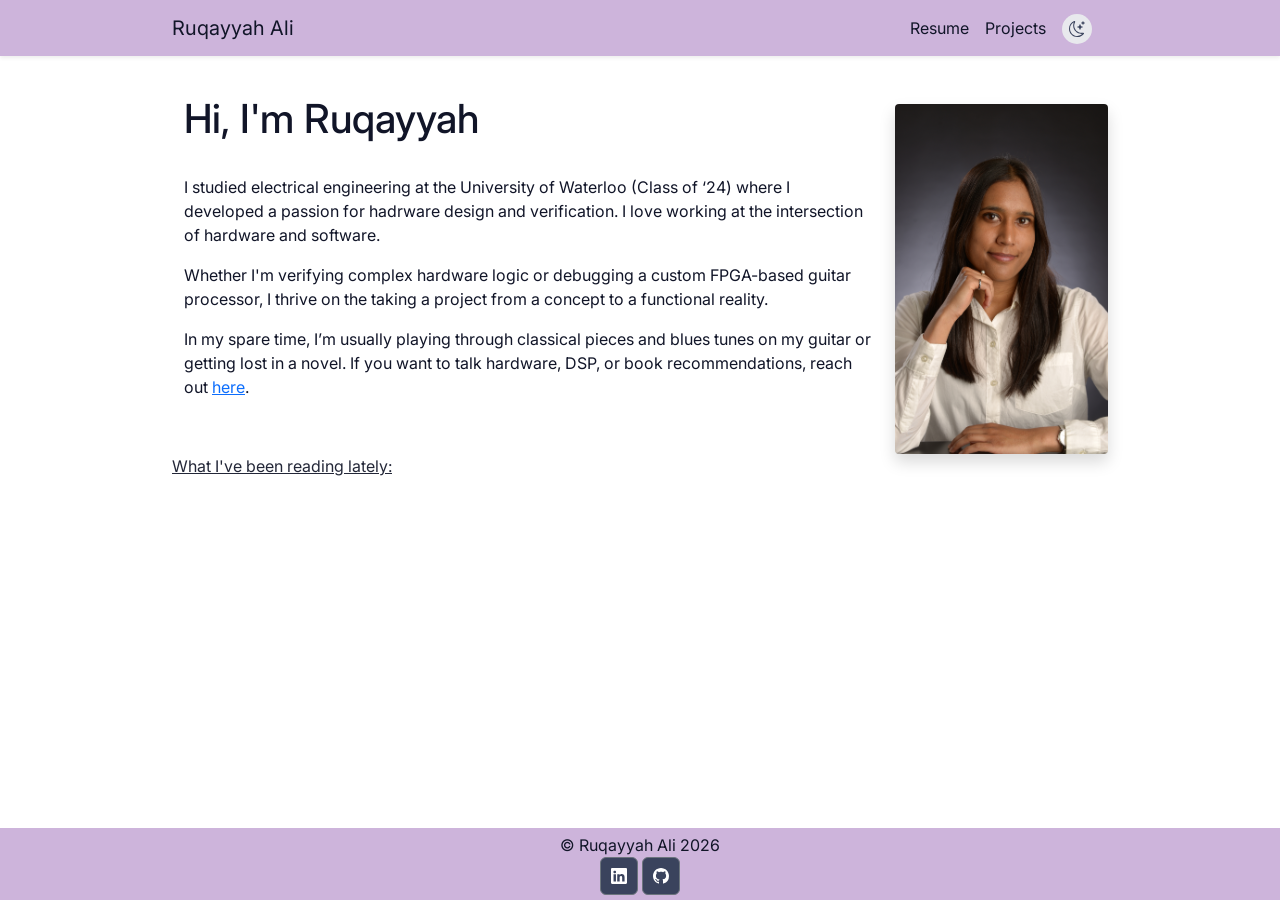
==== index.html @ a9ae00fb "first commit" ====
<!DOCTYPE html>

    <html lang="en">
        <head>
            <meta charset="UTF-8">
            <meta name="viewport" content="width=device-width, initial-scale=1">
            <link href="https://cdn.jsdelivr.net/npm/bootstrap@5.3.3/dist/css/bootstrap.min.css" rel="stylesheet" integrity="sha384-QWTKZyjpPEjISv5WaRU9OFeRpok6YctnYmDr5pNlyT2bRjXh0JMhjY6hW+ALEwIH" crossorigin="anonymous">
            <script src="https://cdn.jsdelivr.net/npm/bootstrap@5.3.3/dist/js/bootstrap.bundle.min.js" integrity="sha384-YvpcrYf0tY3lHB60NNkmXc5s9fDVZLESaAA55NDzOxhy9GkcIdslK1eN7N6jIeHz" crossorigin="anonymous"></script>
            <link href="styles.css" rel="stylesheet">
            <title>Ruqayyah Ali</title>
            <script type="text/javascript" src="darkmode.js" defer></script>
        </head>
        <body>
            <!-- NAVBAR -->
            <nav class="navbar my-custom-navbar shadow-sm sticky-top">
                <div class="container-fluid col-12 col-md-9">
                    <a class="navbar-brand" href="index.html">Ruqayyah Ali</a>
                        <ul class="navbar-nav flex-row ms-auto">
                                <!--
                                    flex-row ensures horizontal layout.
                                    ms-auto pushes the UL to the right.
                                    me-3 adds right margin for spacing between links.
                                -->
                                <li class="nav-item me-3">
                                    <a class="nav-link" href="/resume">Resume</a>
                                </li>
                                <li class="nav-item me-3">
                                    <a class="nav-link" href="/projects">Projects</a>
                                </li>
                                <!-- <li class="nav-item me-3">
                                    <a class="nav-link" href="blog.html">Blog</a>
                                </li> -->
                                <li class="nav-item me-3">
                                    <button id="theme-switch">
                                        <svg xmlns="http://www.w3.org/2000/svg" width="16" height="16" fill="currentColor" class="bi bi-moon-stars" viewBox="0 0 16 16">
                                        <path d="M6 .278a.77.77 0 0 1 .08.858 7.2 7.2 0 0 0-.878 3.46c0 4.021 3.278 7.277 7.318 7.277q.792-.001 1.533-.16a.79.79 0 0 1 .81.316.73.73 0 0 1-.031.893A8.35 8.35 0 0 1 8.344 16C3.734 16 0 12.286 0 7.71 0 4.266 2.114 1.312 5.124.06A.75.75 0 0 1 6 .278M4.858 1.311A7.27 7.27 0 0 0 1.025 7.71c0 4.02 3.279 7.276 7.319 7.276a7.32 7.32 0 0 0 5.205-2.162q-.506.063-1.029.063c-4.61 0-8.343-3.714-8.343-8.29 0-1.167.242-2.278.681-3.286"/>
                                        <path d="M10.794 3.148a.217.217 0 0 1 .412 0l.387 1.162c.173.518.579.924 1.097 1.097l1.162.387a.217.217 0 0 1 0 .412l-1.162.387a1.73 1.73 0 0 0-1.097 1.097l-.387 1.162a.217.217 0 0 1-.412 0l-.387-1.162A1.73 1.73 0 0 0 9.31 6.593l-1.162-.387a.217.217 0 0 1 0-.412l1.162-.387a1.73 1.73 0 0 0 1.097-1.097zM13.863.099a.145.145 0 0 1 .274 0l.258.774c.115.346.386.617.732.732l.774.258a.145.145 0 0 1 0 .274l-.774.258a1.16 1.16 0 0 0-.732.732l-.258.774a.145.145 0 0 1-.274 0l-.258-.774a1.16 1.16 0 0 0-.732-.732l-.774-.258a.145.145 0 0 1 0-.274l.774-.258c.346-.115.617-.386.732-.732z"/>
                                        </svg>
                                        <svg xmlns="http://www.w3.org/2000/svg" width="16" height="16" fill="currentColor" class="bi bi-sun" viewBox="0 0 16 16">
                                        <path d="M8 11a3 3 0 1 1 0-6 3 3 0 0 1 0 6m0 1a4 4 0 1 0 0-8 4 4 0 0 0 0 8M8 0a.5.5 0 0 1 .5.5v2a.5.5 0 0 1-1 0v-2A.5.5 0 0 1 8 0m0 13a.5.5 0 0 1 .5.5v2a.5.5 0 0 1-1 0v-2A.5.5 0 0 1 8 13m8-5a.5.5 0 0 1-.5.5h-2a.5.5 0 0 1 0-1h2a.5.5 0 0 1 .5.5M3 8a.5.5 0 0 1-.5.5h-2a.5.5 0 0 1 0-1h2A.5.5 0 0 1 3 8m10.657-5.657a.5.5 0 0 1 0 .707l-1.414 1.415a.5.5 0 1 1-.707-.708l1.414-1.414a.5.5 0 0 1 .707 0m-9.193 9.193a.5.5 0 0 1 0 .707L3.05 13.657a.5.5 0 0 1-.707-.707l1.414-1.414a.5.5 0 0 1 .707 0m9.193 2.121a.5.5 0 0 1-.707 0l-1.414-1.414a.5.5 0 0 1 .707-.707l1.414 1.414a.5.5 0 0 1 0 .707M4.464 4.465a.5.5 0 0 1-.707 0L2.343 3.05a.5.5 0 1 1 .707-.707l1.414 1.414a.5.5 0 0 1 0 .708"/>
                                        </svg>
                                    </button>
                                </li>
                        </ul>
                </div>
            </nav>
            
            <main>
            <!-- MAIN BODY -->
            <div class="container-fluid col-12 col-md-9">
                
                <div class="row align-items-center ms-auto">
                    <div class="container-fluid col-12 col-md-9">
                    <h1>Hi, I'm Ruqayyah</h1>
                    <br>
                    <p>I studied electrical engineering at the University of Waterloo (Class of ‘24) where I developed a passion for
                        hadrware design and verification. I love working at the intersection of hardware and software.</p>
                    <p>Whether I'm verifying complex hardware logic or debugging a custom FPGA-based guitar processor, I thrive on the 
                        taking a project from a concept to a functional reality.</p> 
                    <p>In my spare time, I’m usually playing through classical pieces and blues tunes on my guitar or getting lost in a 
                        novel. If you want to talk hardware, DSP, or book recommendations, reach out <a href="mailto:ruqayyah.ali@uwaterloo.ca">here</a>.</p>
                    </div>
                    <!-- Image Column -->
                    <div class="d-flex col-10 col-md-3 flex-row ms-auto">
                        <div class="img-container mt-5">
                            <img src="images/ALI_9497.JPG" alt="Image of Ruqayyah" class="profile-img">
                        </div>
                    </div>
                </div>
            </div>

            <!-- GOODREADS SHELF -->
            <div class="container-fluid col-12 col-md-9 ms-auto">
                <a class="goodreads-title" href="https://www.goodreads.com/user/show/135807279-ruqayyah">What I've been reading lately:</a>
                <script src="https://www.goodreads.com/review/grid_widget/135807279.Ruqayyah's%20read%20book%20montage?cover_size=small&hide_link=true&hide_title=true&num_books=16&order=d&shelf=read&sort=date_read&widget_id=1778637182" type="text/javascript" charset="utf-8"></script>
            </div>
            </main>

            <!-- FOOTER -->
            <footer class="container-fluid">
                <div>© Ruqayyah Ali 2026 </div>
                    <a id= "footer-linkedin" class="btn btn-secondary" href="https://www.linkedin.com/in/ruqayyah-ali/" role="button">
                        <svg xmlns="http://www.w3.org/2000/svg" width="16" height="16" fill="currentColor" class="bi bi-linkedin" viewBox="0 0 16 16">
                        <path d="M0 1.146C0 .513.526 0 1.175 0h13.65C15.474 0 16 .513 16 1.146v13.708c0 .633-.526 1.146-1.175 1.146H1.175C.526 16 0 15.487 0 14.854zm4.943 12.248V6.169H2.542v7.225zm-1.2-8.212c.837 0 1.358-.554 1.358-1.248-.015-.709-.52-1.248-1.342-1.248S2.4 3.226 2.4 3.934c0 .694.521 1.248 1.327 1.248zm4.908 8.212V9.359c0-.216.016-.432.08-.586.173-.431.568-.878 1.232-.878.869 0 1.216.662 1.216 1.634v3.865h2.401V9.25c0-2.22-1.184-3.252-2.764-3.252-1.274 0-1.845.7-2.165 1.193v.025h-.016l.016-.025V6.169h-2.4c.03.678 0 7.225 0 7.225z"></path>
                        </svg>
                    </a>
                    <a id= "footer-github" class="btn btn-secondary" href="https://github.com/ruki99" role="button">
                        <svg xmlns="http://www.w3.org/2000/svg" width="16" height="16" fill="currentColor" class="bi bi-github" viewBox="0 0 16 16">
                        <path d="M8 0C3.58 0 0 3.58 0 8c0 3.54 2.29 6.53 5.47 7.59.4.07.55-.17.55-.38 0-.19-.01-.82-.01-1.49-2.01.37-2.53-.49-2.69-.94-.09-.23-.48-.94-.82-1.13-.28-.15-.68-.52-.01-.53.63-.01 1.08.58 1.23.82.72 1.21 1.87.87 2.33.66.07-.52.28-.87.51-1.07-1.78-.2-3.64-.89-3.64-3.95 0-.87.31-1.59.82-2.15-.08-.2-.36-1.02.08-2.12 0 0 .67-.21 2.2.82.64-.18 1.32-.27 2-.27s1.36.09 2 .27c1.53-1.04 2.2-.82 2.2-.82.44 1.1.16 1.92.08 2.12.51.56.82 1.27.82 2.15 0 3.07-1.87 3.75-3.65 3.95.29.25.54.73.54 1.48 0 1.07-.01 1.93-.01 2.2 0 .21.15.46.55.38A8.01 8.01 0 0 0 16 8c0-4.42-3.58-8-8-8"/>
                        </svg>
                    </a>
            </footer>


        </body>
    </html>
---- styles.css ----
@import url('https://fonts.googleapis.com/css2?family=Inter:wght@400;700&display=swap');

:root{
  --base-color: white;
  --base-variant: #e8e9ed;
  --text-color: #111528;
  --secondary-text: #232738;
  --primary-color: #3a435d;
  --accent-color: #cdb4db;
}
.darkmode{
  --base-color: #070b1d;
  --base-variant: #101425;
  --text-color: #ffffff;
  --secondary-text: #a4a5b8;
  --primary-color: #3a435d;
  --accent-color: #073b4c;
} 

.custom-brand-font {
  font-family: 'Inter', sans-serif;
  font-weight: 700;
  font-size: 1.8rem;
}

.my-custom-navbar{
  color: #ffd166;
  background-color: var(--accent-color);
}

.my-custom-navbar .nav-link, .my-custom-navbar .navbar-brand{
  color: var(--text-color);
}

button {
  border: none;
  padding: .8em 2em;
  background-color: var(--primary-color);
  color: white ;
  border-radius: 4px;
  font: inherit;
  text-transform: uppercase;
  font-weight: 500;
  cursor: pointer;
}

#theme-switch {
  height:30px;
  width: 30px;
  margin-top: 0.4rem;
  padding: 0;
  border-radius: 50%;
  background-color: var(--base-variant);
  display: flex;
  justify-content: center;
  align-items: center;
}
#theme-switch svg{
  fill: var(--primary-color);
}
#theme-switch svg:last-child{
  display: none;
}
.darkmode #theme-switch svg:first-child{
  display: none;
}
.darkmode #theme-switch svg:last-child{
  display: block;
}

.img-container {
    position: relative;
    width: 300px;
    height: 350px;
}

.profile-img {
    width: 100%;
    height: 100%;
    object-fit: cover;
    border-radius: 4px;
    box-shadow: 0 .5rem 1rem rgba(0,0,0,.15);
    /* border: 5px solid #bde0fe; */
    /* border: 5px solid var(--accent-color); */
    /* border-radius: 50%; */
}

.skills-group{
  margin-bottom: 8px;
}

.skill-item {
  display: inline-block;
  border-radius: 10px;
  background: var(--base-variant);
  color: var(--text-color);
  text-align: center;
  font-family: 'Inter', sans-serif;
  font-weight: 450;
  padding-top: 0px;
  padding-bottom: 0px;
  padding-right: 8px;
  padding-left: 8px;
  margin: 0px 3px 3px 3px;
  font-size: 0.9em;
  line-height: 25px;
  height: 25px;
}

.section-title {
  font-size: 30px;
  text-transform: uppercase;
  color:  var(--text-color);
  padding-bottom: 10px;
  border-bottom: 1px solid #ddd;
  margin-bottom: 10px;
  font-weight: 600;
}

.subsection-title {
  font-size: 15px;
  text-transform: uppercase;
  color: var(--text-color);
  font-weight: 600;
}

.experience-container{
  margin-top: 15px;
}

.experience-group .flex-row {
  display: flex;
  justify-content: space-between;
  align-items: baseline;
  width: 100%;
}

.job-role {
  font-size: 15px;
  text-transform: uppercase;
  color: var(--text-color);
  font-weight: 600;
  margin: 0; 
}

.company {
  font-size: 15px;
  text-transform: uppercase;
  color: var(--text-color);
  font-weight: 600;
}

.experience-date {
    font-style: italic;
    white-space: nowrap; /* Prevents the date from breaking into two lines */
}

body {
  font-family: 'Inter', sans-serif;
  background-color: var(--base-color);
  color: var(--text-color);
  margin: 0;

  display: flex;
  flex-direction: column;
  min-height: 100vh;
}

main, .container { 
  flex: 1; 
}

footer {
  text-align: center;
  padding: 5px;
  background-color: var(--accent-color);
  color: var(--text-color);
  left: 0;
  width: 100%;
}

#footer-github {
    background-color: var(--primary-color);
    color: white;
    padding: 10px; 
    display: inline-flex;
}

#footer-linkedin {
    background-color: var(--primary-color);
    color: white;
    padding: 10px; 
    display: inline-flex;
}

.gr_grid_container {
  display: flex;
  flex-wrap: wrap;
  gap: 10px; /* Adds space between covers */
  justify-content: start;
}

.gr_grid_book_container {
  /* Removes the float and fixed overflow */
  width: 60px; 
  height: auto;
}

.gr_grid_book_container img {
  /* width: 100%; /* Makes image fit the container */
  height: auto;
  border-radius: 2px;
  box-shadow: 0 2px 4px rgba(0,0,0,0.1); 
}

.goodreads-title{
  color: var(--secondary-text);
}
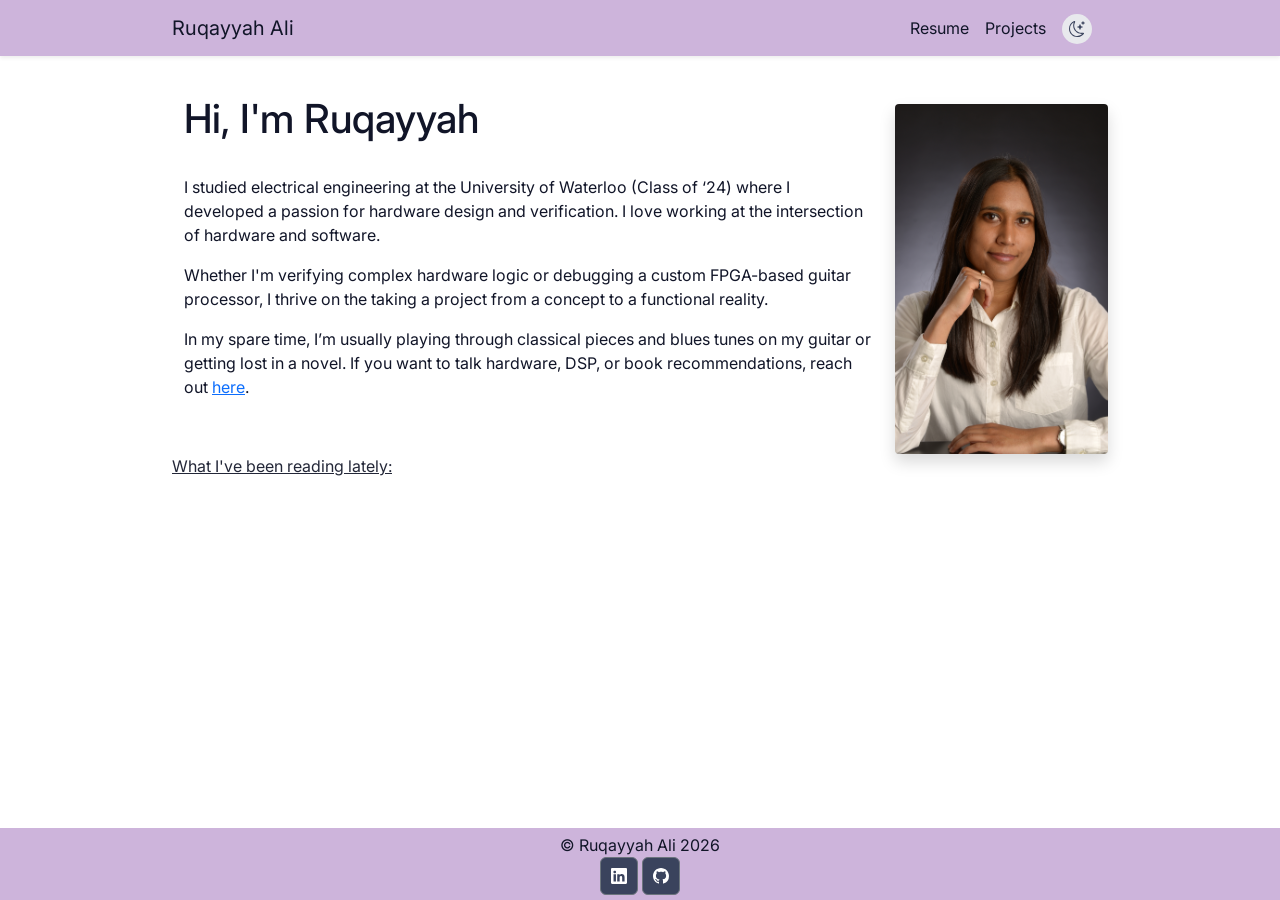
==== commit b6267ed7: "fixed typo" ====
--- a/index.html
+++ b/index.html
@@ -54,7 +54,7 @@
                     <h1>Hi, I'm Ruqayyah</h1>
                     <br>
                     <p>I studied electrical engineering at the University of Waterloo (Class of ‘24) where I developed a passion for
-                        hadrware design and verification. I love working at the intersection of hardware and software.</p>
+                        hardware design and verification. I love working at the intersection of hardware and software.</p>
                     <p>Whether I'm verifying complex hardware logic or debugging a custom FPGA-based guitar processor, I thrive on the 
                         taking a project from a concept to a functional reality.</p> 
                     <p>In my spare time, I’m usually playing through classical pieces and blues tunes on my guitar or getting lost in a 
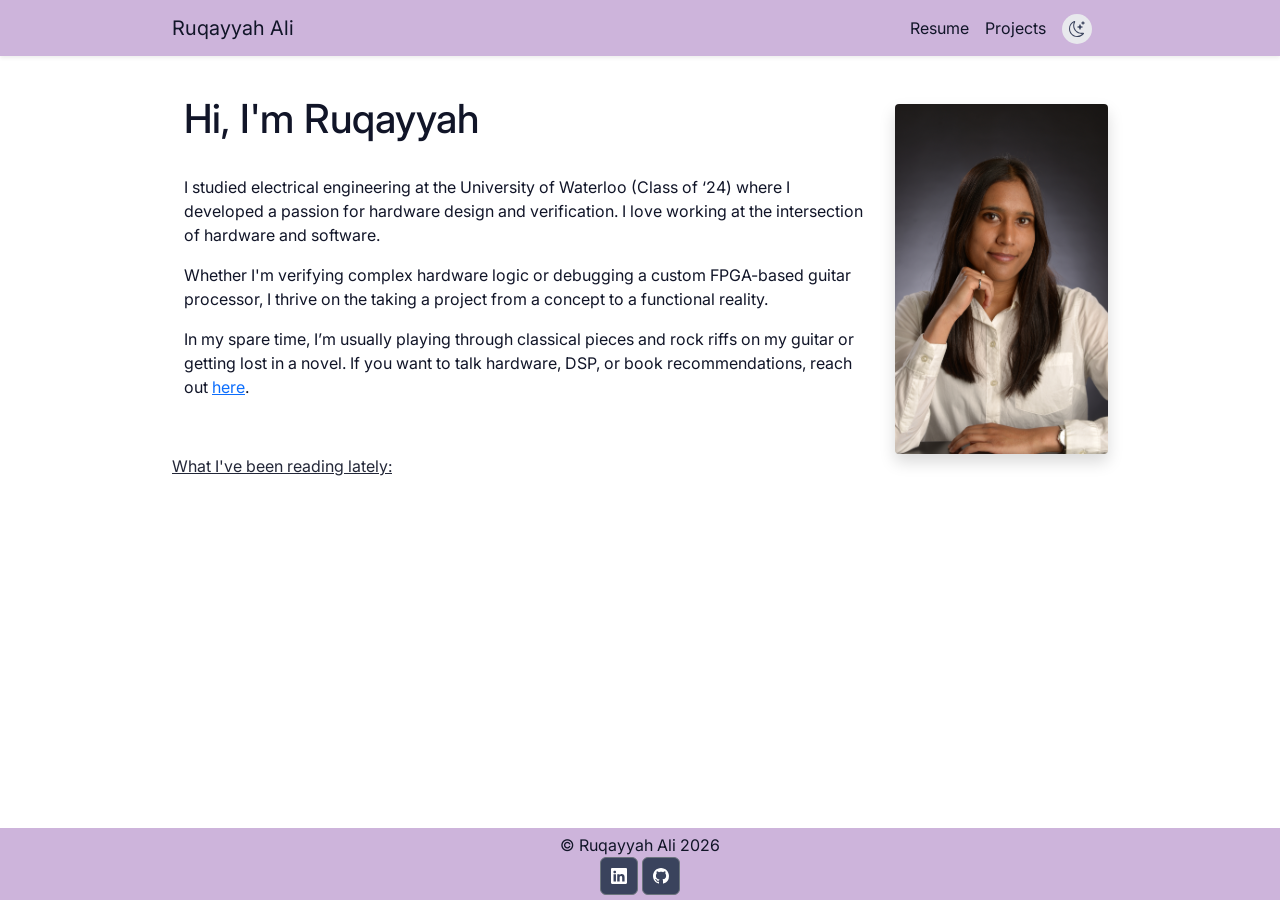
==== commit 7422d892: "updated homepage - rock riff" ====
--- a/index.html
+++ b/index.html
@@ -57,7 +57,7 @@
                         hardware design and verification. I love working at the intersection of hardware and software.</p>
                     <p>Whether I'm verifying complex hardware logic or debugging a custom FPGA-based guitar processor, I thrive on the 
                         taking a project from a concept to a functional reality.</p> 
-                    <p>In my spare time, I’m usually playing through classical pieces and blues tunes on my guitar or getting lost in a 
+                    <p>In my spare time, I’m usually playing through classical pieces and rock riffs on my guitar or getting lost in a 
                         novel. If you want to talk hardware, DSP, or book recommendations, reach out <a href="mailto:ruqayyah.ali@uwaterloo.ca">here</a>.</p>
                     </div>
                     <!-- Image Column -->
